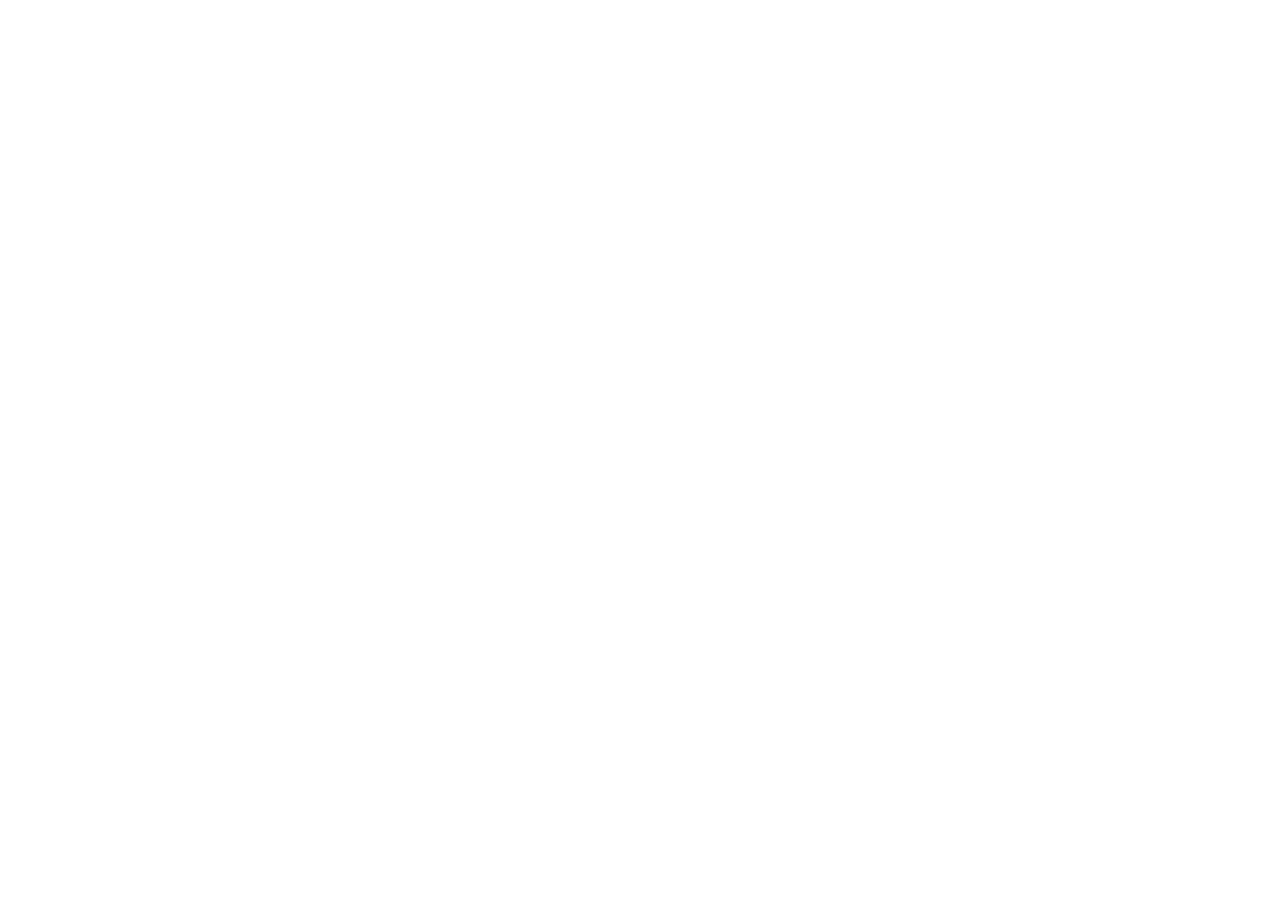
==== index.html @ 96b8e317 "nn" ====
<!DOCTYPE html>
<html lang="it">
  <head>
    <title>Website Ionut</title>
    <meta charset="utf-8">
    <meta name="viewport" content="width=device-width, initial-scale=1">
    <link rel="stylesheet" type="text/css" href="css/index.css" />
    <link rel="stylesheet" type="text/css" href="css/reset.css"/>
  </head>
  <body>
    <script src="https://ajax.googleapis.com/ajax/libs/jquery/3.1.1/jquery.min.js"></script>
    <script src="js/index.js"> </script>
  </body>
</html>
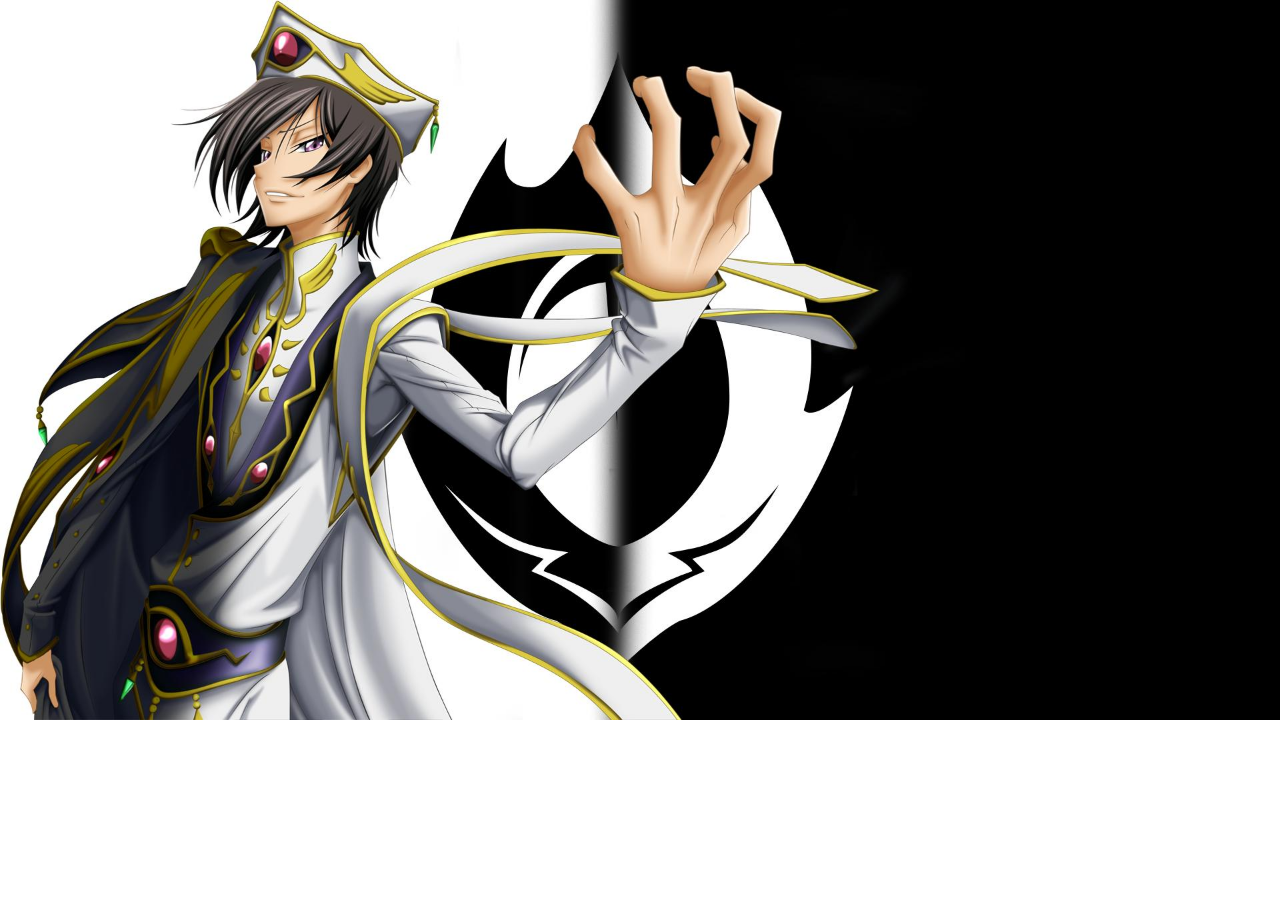
==== commit 09d3fc19: "k" ====
--- a/index.html
+++ b/index.html
@@ -8,6 +8,7 @@
     <link rel="stylesheet" type="text/css" href="css/reset.css"/>
   </head>
   <body>
+    <img src="assets/images/codeGeass.jpg" alt="ciao" width="100%"/>
     <script src="https://ajax.googleapis.com/ajax/libs/jquery/3.1.1/jquery.min.js"></script>
     <script src="js/index.js"> </script>
   </body>
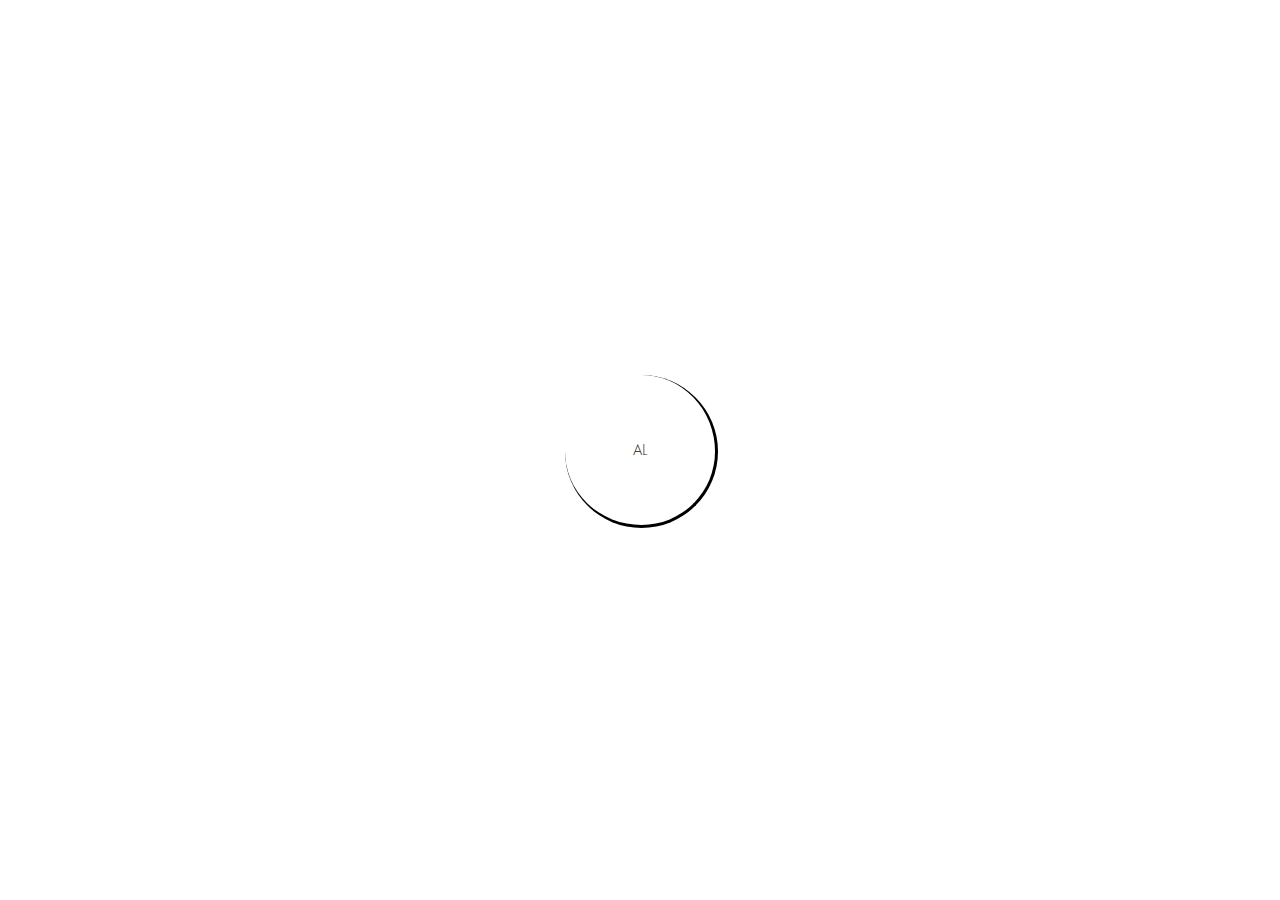
==== commit 408a9112: "Loader Add" ====
--- a/index.html
+++ b/index.html
@@ -1,15 +1 @@
-<!DOCTYPE html>
-<html lang="it">
-  <head>
-    <title>Website Ionut</title>
-    <meta charset="utf-8">
-    <meta name="viewport" content="width=device-width, initial-scale=1">
-    <link rel="stylesheet" type="text/css" href="css/index.css" />
-    <link rel="stylesheet" type="text/css" href="css/reset.css"/>
-  </head>
-  <body>
-    <img src="assets/images/codeGeass.jpg" alt="ciao" width="100%"/>
-    <script src="https://ajax.googleapis.com/ajax/libs/jquery/3.1.1/jquery.min.js"></script>
-    <script src="js/index.js"> </script>
-  </body>
-</html>
+<!DOCTYPE html><html lang="en"><head><title>Website Ionut</title><meta charset="utf-8"><meta name="viewport" content="width=device-width, initial-scale=1"><link rel="stylesheet" type="text/css" href="css/reset.css"><link rel="stylesheet" type="text/css" href="https://cdnjs.cloudflare.com/ajax/libs/kube/6.5.2/css/kube.min.css"><link rel="stylesheet" type="text/css" href="css/index.css"></head><body><div id="intro" class="row"><div class="col col-12"><div class="logo"><h1>AL</h1></div><div class="loader"></div></div></div><div class="row"><div class="col col-12"><Lorem>Ipsum</Lorem></div></div><script src="https://code.jquery.com/jquery-3.2.1.min.js" integrity="sha256-hwg4gsxgFZhOsEEamdOYGBf13FyQuiTwlAQgxVSNgt4=" crossorigin="anonymous"></script><script src="https://cdnjs.cloudflare.com/ajax/libs/kube/6.5.2/js/kube.min.js"></script><script src="js/index.js"></script></body></html>--- a/css/index.css
+++ b/css/index.css
@@ -0,0 +1 @@
+.fadeOut{opacity:0;transform:scale(2)}#intro{position:fixed;top:0;right:0;bottom:0;left:0;background-color:#fff;transition:1s;}#intro div{position:absolute;top:calc(50% - 75px);left:calc(50% - 75px);width:150px;height:150px;text-align:center;}#intro div .logo{position:absolute;width:150px;height:150px;}#intro div .logo h1{margin:0;line-height:150px;color:#212121;font-family:FuturaPTLight;font-weight:300}#intro div .loader{position:absolute;width:150px;height:150px;border:#212121;border-right:solid;border-bottom:solid;-webkit-border-radius:50%;-moz-border-radius:50%;border-radius:50%;-webkit-animation:rotation 1s infinite linear;-moz-animation:rotation 1s infinite linear;animation:rotation 1s infinite linear}@font-face{font-family:FuturaPTLight;src:url("../assets/fonts/FuturaPTLight.otf") format("opentype")}@-moz-keyframes rotation{from{transform:rotate(0)}to{transform:rotate(360deg)}}@-webkit-keyframes rotation{from{transform:rotate(0)}to{transform:rotate(360deg)}}@-o-keyframes rotation{from{transform:rotate(0)}to{transform:rotate(360deg)}}@keyframes rotation{from{transform:rotate(0)}to{transform:rotate(360deg)}}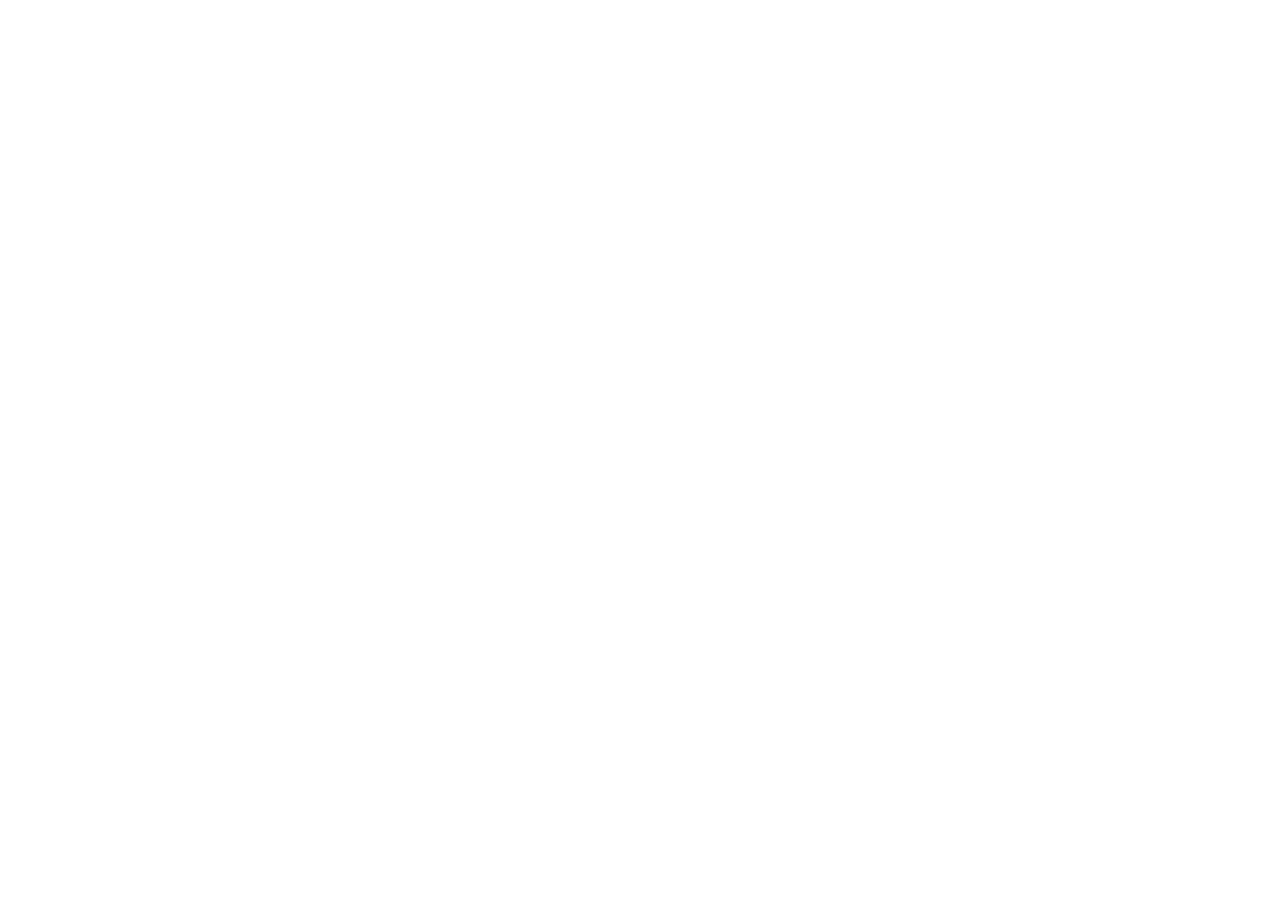
==== commit 2032d75c: "Loader Restyle" ====
--- a/index.html
+++ b/index.html
@@ -1 +1,29 @@
-<!DOCTYPE html><html lang="en"><head><title>Website Ionut</title><meta charset="utf-8"><meta name="viewport" content="width=device-width, initial-scale=1"><link rel="stylesheet" type="text/css" href="css/reset.css"><link rel="stylesheet" type="text/css" href="https://cdnjs.cloudflare.com/ajax/libs/kube/6.5.2/css/kube.min.css"><link rel="stylesheet" type="text/css" href="css/index.css"></head><body><div id="intro" class="row"><div class="col col-12"><div class="logo"><h1>AL</h1></div><div class="loader"></div></div></div><div class="row"><div class="col col-12"><Lorem>Ipsum</Lorem></div></div><script src="https://code.jquery.com/jquery-3.2.1.min.js" integrity="sha256-hwg4gsxgFZhOsEEamdOYGBf13FyQuiTwlAQgxVSNgt4=" crossorigin="anonymous"></script><script src="https://cdnjs.cloudflare.com/ajax/libs/kube/6.5.2/js/kube.min.js"></script><script src="js/index.js"></script></body></html>+<!DOCTYPE html>
+<html lang="en">
+  <head>
+    <title>Alessio Libardi</title>
+    <meta charset="utf-8">
+    <meta name="viewport" content="width=device-width, initial-scale=1">
+    <link rel="icon" type="image/png" href="favicon.png">
+    <link rel="stylesheet" type="text/css" href="css/reset.css">
+    <link rel="stylesheet" type="text/css" href="https://cdnjs.cloudflare.com/ajax/libs/kube/6.5.2/css/kube.min.css">
+    <link rel="stylesheet" type="text/css" href="css/index.css">
+  </head>
+  <body>
+    <div class="introWrapper">
+      <svg id="introAnimation" xmlns="http://www.w3.org/2000/svg" version="1.1" viewbox="0 0 500 500" preserveAspectRatio="none">
+        <g id="logo">
+          <path d="M144 425 L250 112 L358 425" data-name="A" fill-opacity="0" class="stroke"></path>
+          <path d="M205 44 L205 401 L297 402" data-name="L" fill-opacity="0" class="stroke"></path>
+        </g>
+        <g id="loader">
+          <circle id="ciao" cx="250" cy="250" r="215" transform="rotate(180 250 250)" class="stroke loader"></circle>
+          <circle id="ciao2" cx="250" cy="250" r="215" transform="rotate(180 250 250)" class="stroke loader gg"></circle>
+        </g>
+      </svg>
+    </div>
+    <script src="https://code.jquery.com/jquery-3.2.1.min.js" integrity="sha256-hwg4gsxgFZhOsEEamdOYGBf13FyQuiTwlAQgxVSNgt4=" crossorigin="anonymous"></script>
+    <script src="https://cdnjs.cloudflare.com/ajax/libs/kube/6.5.2/js/kube.min.js"></script>
+    <script src="js/index.js"></script>
+  </body>
+</html>
--- a/css/index.css
+++ b/css/index.css
@@ -1 +1,94 @@
-.fadeOut{opacity:0;transform:scale(2)}#intro{position:fixed;top:0;right:0;bottom:0;left:0;background-color:#fff;transition:1s;}#intro div{position:absolute;top:calc(50% - 75px);left:calc(50% - 75px);width:150px;height:150px;text-align:center;}#intro div .logo{position:absolute;width:150px;height:150px;}#intro div .logo h1{margin:0;line-height:150px;color:#212121;font-family:FuturaPTLight;font-weight:300}#intro div .loader{position:absolute;width:150px;height:150px;border:#212121;border-right:solid;border-bottom:solid;-webkit-border-radius:50%;-moz-border-radius:50%;border-radius:50%;-webkit-animation:rotation 1s infinite linear;-moz-animation:rotation 1s infinite linear;animation:rotation 1s infinite linear}@font-face{font-family:FuturaPTLight;src:url("../assets/fonts/FuturaPTLight.otf") format("opentype")}@-moz-keyframes rotation{from{transform:rotate(0)}to{transform:rotate(360deg)}}@-webkit-keyframes rotation{from{transform:rotate(0)}to{transform:rotate(360deg)}}@-o-keyframes rotation{from{transform:rotate(0)}to{transform:rotate(360deg)}}@keyframes rotation{from{transform:rotate(0)}to{transform:rotate(360deg)}}+.introWrapper {
+  position: fixed;
+  top: 0;
+  right: 0;
+  bottom: 0;
+  left: 0;
+  z-index: 1000;
+  background-color: #fff;
+}
+.introWrapper svg {
+  position: absolute;
+  top: 50%;
+  left: 50%;
+  width: 100px;
+  height: 100px;
+  -webkit-transform: translate(-50%, -50%);
+  -ms-transform: translate(-50%, -50%);
+  -o-transform: translate(-50%, -50%);
+  transform: translate(-50%, -50%);
+}
+.introWrapper svg path {
+  display: none;
+}
+.introWrapper svg .stroke {
+  fill: #000;
+  fill-opacity: 0;
+  stroke-opacity: 0.3;
+  stroke: #212121;
+  stroke-width: 20px;
+  stroke-linecap: butt;
+  stroke-linejoin: miter;
+}
+.introWrapper svg .animationLogoA {
+  display: inline;
+  -webkit-animation: 1s ease-out 1s 1 normal forwards running;
+  -moz-animation: 1s ease-out 1s 1 normal forwards running;
+  animation: 1s ease-out 1s 1 normal forwards running;
+}
+.introWrapper svg .animationLogoL {
+  display: inline;
+  -webkit-animation: 1s ease-out 2s 1 normal forwards running;
+  -moz-animation: 1s ease-out 2s 1 normal forwards running;
+  animation: 1s ease-out 2s 1 normal forwards running;
+}
+.introWrapper svg .loader {
+  stroke-width: 20px;
+  stroke-dasharray: 1350.88px;
+  stroke-dashoffset: 1350.88px;
+  -webkit-animation: loading 2s infinite linear;
+  -moz-animation: loading 2s infinite linear;
+  animation: loading 2s infinite linear;
+}
+.introWrapper svg .gg {
+  display: none;
+  -webkit-animation: none;
+  -moz-animation: none;
+  animation: none;
+}
+@font-face {
+  font-family: FuturaPTLight;
+  src: url("../assets/fonts/FuturaPTLight.otf") format("opentype");
+}
+@-moz-keyframes loading {
+  from {
+    stroke-dashoffset: 1350.88px;
+  }
+  to {
+    stroke-dashoffset: -1350.88px;
+  }
+}
+@-webkit-keyframes loading {
+  from {
+    stroke-dashoffset: 1350.88px;
+  }
+  to {
+    stroke-dashoffset: -1350.88px;
+  }
+}
+@-o-keyframes loading {
+  from {
+    stroke-dashoffset: 1350.88px;
+  }
+  to {
+    stroke-dashoffset: -1350.88px;
+  }
+}
+@keyframes loading {
+  from {
+    stroke-dashoffset: 1350.88px;
+  }
+  to {
+    stroke-dashoffset: -1350.88px;
+  }
+}
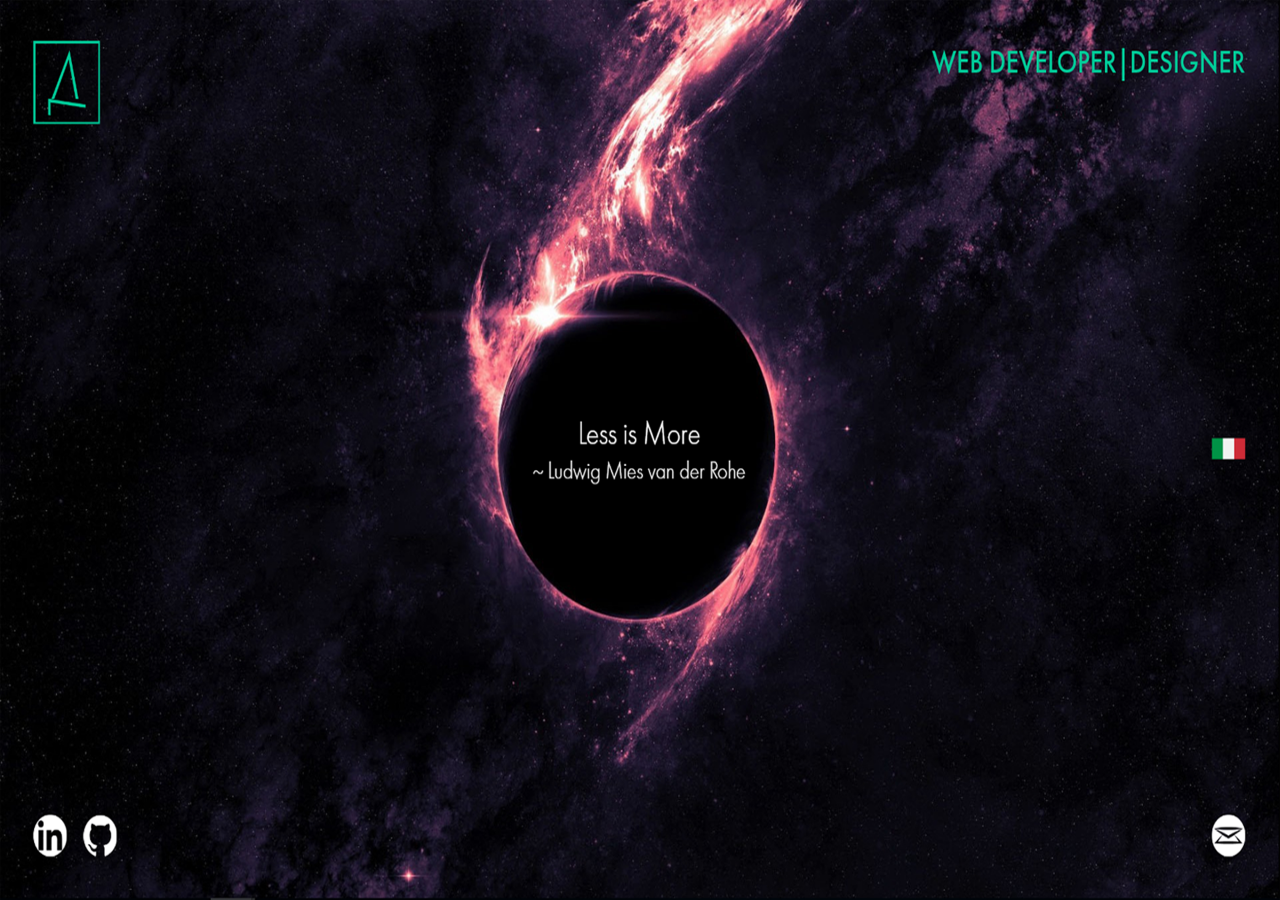
==== commit 28c6c57d: "Website new Design" ====
--- a/index.html
+++ b/index.html
@@ -1,29 +1 @@
-<!DOCTYPE html>
-<html lang="en">
-  <head>
-    <title>Alessio Libardi</title>
-    <meta charset="utf-8">
-    <meta name="viewport" content="width=device-width, initial-scale=1">
-    <link rel="icon" type="image/png" href="favicon.png">
-    <link rel="stylesheet" type="text/css" href="css/reset.css">
-    <link rel="stylesheet" type="text/css" href="https://cdnjs.cloudflare.com/ajax/libs/kube/6.5.2/css/kube.min.css">
-    <link rel="stylesheet" type="text/css" href="css/index.css">
-  </head>
-  <body>
-    <div class="introWrapper">
-      <svg id="introAnimation" xmlns="http://www.w3.org/2000/svg" version="1.1" viewbox="0 0 500 500" preserveAspectRatio="none">
-        <g id="logo">
-          <path d="M144 425 L250 112 L358 425" data-name="A" fill-opacity="0" class="stroke"></path>
-          <path d="M205 44 L205 401 L297 402" data-name="L" fill-opacity="0" class="stroke"></path>
-        </g>
-        <g id="loader">
-          <circle id="ciao" cx="250" cy="250" r="215" transform="rotate(180 250 250)" class="stroke loader"></circle>
-          <circle id="ciao2" cx="250" cy="250" r="215" transform="rotate(180 250 250)" class="stroke loader gg"></circle>
-        </g>
-      </svg>
-    </div>
-    <script src="https://code.jquery.com/jquery-3.2.1.min.js" integrity="sha256-hwg4gsxgFZhOsEEamdOYGBf13FyQuiTwlAQgxVSNgt4=" crossorigin="anonymous"></script>
-    <script src="https://cdnjs.cloudflare.com/ajax/libs/kube/6.5.2/js/kube.min.js"></script>
-    <script src="js/index.js"></script>
-  </body>
-</html>
+<!DOCTYPE html><html lang="en"><head><title>Alessio Libardi</title><meta charset="UTF-8"><meta name="language" content="en"><meta name="description" content="I'm Alessio Libardi, a Web Designer &amp; Developer, I like to create technologically advanced websites that meet the expectations of my clients."><meta name="viewport" content="width=device-width, initial-scale=1"><meta name="theme-color" content="#000000"><link rel="stylesheet" type="text/css" href="css/reset.css"><link rel="stylesheet" type="text/css" href="css/index.css"><link rel="apple-touch-icon" sizes="180x180" href="/apple-touch-icon.png"><link rel="icon" type="image/png" sizes="32x32" href="/favicon-32x32.png"><link rel="icon" type="image/png" sizes="16x16" href="/favicon-16x16.png"><link rel="manifest" href="/manifest.json"><link rel="mask-icon" href="/safari-pinned-tab.svg" color="#5bbad5"></head><body><header></header><article></article><footer></footer><script src="https://code.jquery.com/jquery-3.2.1.min.js" integrity="sha256-hwg4gsxgFZhOsEEamdOYGBf13FyQuiTwlAQgxVSNgt4=" crossorigin="anonymous"></script><script src="js/index.js"></script></body></html>--- a/css/index.css
+++ b/css/index.css
@@ -1,94 +1 @@
-.introWrapper {
-  position: fixed;
-  top: 0;
-  right: 0;
-  bottom: 0;
-  left: 0;
-  z-index: 1000;
-  background-color: #fff;
-}
-.introWrapper svg {
-  position: absolute;
-  top: 50%;
-  left: 50%;
-  width: 100px;
-  height: 100px;
-  -webkit-transform: translate(-50%, -50%);
-  -ms-transform: translate(-50%, -50%);
-  -o-transform: translate(-50%, -50%);
-  transform: translate(-50%, -50%);
-}
-.introWrapper svg path {
-  display: none;
-}
-.introWrapper svg .stroke {
-  fill: #000;
-  fill-opacity: 0;
-  stroke-opacity: 0.3;
-  stroke: #212121;
-  stroke-width: 20px;
-  stroke-linecap: butt;
-  stroke-linejoin: miter;
-}
-.introWrapper svg .animationLogoA {
-  display: inline;
-  -webkit-animation: 1s ease-out 1s 1 normal forwards running;
-  -moz-animation: 1s ease-out 1s 1 normal forwards running;
-  animation: 1s ease-out 1s 1 normal forwards running;
-}
-.introWrapper svg .animationLogoL {
-  display: inline;
-  -webkit-animation: 1s ease-out 2s 1 normal forwards running;
-  -moz-animation: 1s ease-out 2s 1 normal forwards running;
-  animation: 1s ease-out 2s 1 normal forwards running;
-}
-.introWrapper svg .loader {
-  stroke-width: 20px;
-  stroke-dasharray: 1350.88px;
-  stroke-dashoffset: 1350.88px;
-  -webkit-animation: loading 2s infinite linear;
-  -moz-animation: loading 2s infinite linear;
-  animation: loading 2s infinite linear;
-}
-.introWrapper svg .gg {
-  display: none;
-  -webkit-animation: none;
-  -moz-animation: none;
-  animation: none;
-}
-@font-face {
-  font-family: FuturaPTLight;
-  src: url("../assets/fonts/FuturaPTLight.otf") format("opentype");
-}
-@-moz-keyframes loading {
-  from {
-    stroke-dashoffset: 1350.88px;
-  }
-  to {
-    stroke-dashoffset: -1350.88px;
-  }
-}
-@-webkit-keyframes loading {
-  from {
-    stroke-dashoffset: 1350.88px;
-  }
-  to {
-    stroke-dashoffset: -1350.88px;
-  }
-}
-@-o-keyframes loading {
-  from {
-    stroke-dashoffset: 1350.88px;
-  }
-  to {
-    stroke-dashoffset: -1350.88px;
-  }
-}
-@keyframes loading {
-  from {
-    stroke-dashoffset: 1350.88px;
-  }
-  to {
-    stroke-dashoffset: -1350.88px;
-  }
-}
+html{height:100%}body{position:fixed;top:0;bottom:0;left:0;right:0;background-image:url("../assets/images/Website.png");background-repeat:no-repeat;background-size:100% 100%}@media screen and (max-width:600px){body{background-image:url("../assets/images/Website Mobile.png")}}@font-face{font-family:FuturaLight;src:url("../assets/fonts/Futura/FuturaPTLight.otf") format('opentype')}@font-face{font-family:Tangerine;src:url("../assets/fonts/Futura/FuturaPTLight.ttf") format('truetype')}